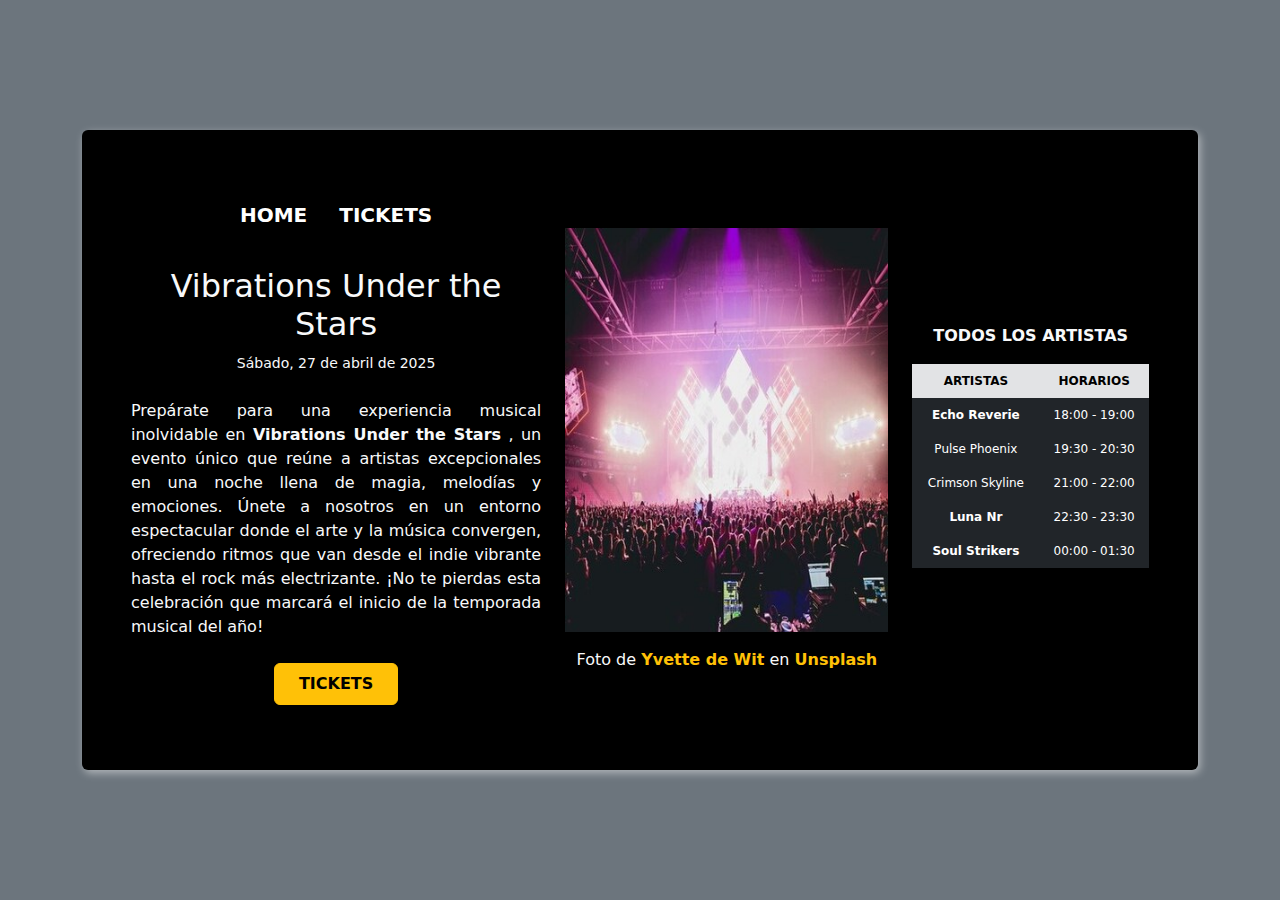
==== index.html @ 5f5421a3 "esqueleto de index.html y tickets.html listo, falta mejorar semantica, algunos margins, padding, y v" ====
<!DOCTYPE html>
<html lang="en">
  <head>
    <meta charset="UTF-8" />
    <meta name="viewport" content="width=device-width, initial-scale=1.0" />
    <link
      href="https://cdn.jsdelivr.net/npm/bootstrap@5.3.3/dist/css/bootstrap.min.css"
      rel="stylesheet"
      integrity="sha384-QWTKZyjpPEjISv5WaRU9OFeRpok6YctnYmDr5pNlyT2bRjXh0JMhjY6hW+ALEwIH"
      crossorigin="anonymous"
    />
    <link rel="stylesheet" href="css/style_index.css" />
    <title>Document</title>
  </head>
  <body class="bg-secondary">
    <main class="container d-flex vh-100">
      <section class="card bg-black my-auto p-5 custom-shadow">
        <div class="row g-4">
          <div class="col-sm-12 col-md-6 col-xl-5">
            <header>
              <nav class="navbar">
                <div class="container-fluid d-flex justify-content-center py-2">
                  <a
                    class="navbar-brand text-white mx-3 fw-bold text-uppercase"
                    href="#"
                    >Home</a
                  >
                  <a
                    class="navbar-brand text-white mx-3 fw-bold text-uppercase"
                    href="tickets.html"
                    >Tickets</a
                  >
                </div>
              </nav>
            </header>

            <section class="text-light text-center my-3">
              <h2 class="fs-2">Vibrations Under the Stars</h2>
              <small
                ><time datetime="">Sábado, 27 de abril de 2025 </time></small
              >
              <p class="text my-4">
                Prepárate para una experiencia musical inolvidable en
                <strong>Vibrations Under the Stars</strong> , un evento único
                que reúne a artistas excepcionales en una noche llena de magia,
                melodías y emociones. Únete a nosotros en un entorno
                espectacular donde el arte y la música convergen, ofreciendo
                ritmos que van desde el indie vibrante hasta el rock más
                electrizante. ¡No te pierdas esta celebración que marcará el
                inicio de la temporada musical del año!
              </p>
            </section>

            <div class="text-center my-3">
              <button
                class="btn btn-warning bg-warning fw-bold px-4 py-2 text-uppercase"
              >
                Tickets
              </button>
            </div>
          </div>
          <div
            class="col-sm-12 col-md-6 col-xl-4 text-center align-content-center text-light"
          >
            <img src="img/fondo.jpg" alt="" class="img-fluid" />
            <div class="mt-3">
              Foto de

              <a
                class="link-warning fw-bold text-decoration-none link-opacity-75-hover"
                target="_blank"
                href="https://unsplash.com/es/@yvettedewit?utm_content=creditCopyText&utm_medium=referral&utm_source=unsplash"
                >Yvette de Wit</a
              >
              en
              <a
                class="link-warning fw-bold text-decoration-none link-opacity-75-hover"
                target="_blank"
                href="https://unsplash.com/es/fotos/evento-musical-multitudinario-con-luces-Kcx_YuUR-dw?utm_content=creditCopyText&utm_medium=referral&utm_source=unsplash"
                >Unsplash</a
              >
            </div>
          </div>
          <div
            class="col-sm-12 col-md-12 col-xl-3 text-center align-content-center"
          >
            <table
              class="table table-dark table-hover table-borderless mx-auto caption-top"
            >
              <caption
                class="text-center text-light text-uppercase fw-bold fs-6 mb-2"
              >
                Todos los artistas
              </caption>
              <thead class="table-secondary">
                <tr class="text-uppercase">
                  <th scope="col">Artistas</th>
                  <th scope="col">Horarios</th>
                </tr>
              </thead>
              <tbody class="table-group-divider">
                <tr>
                  <th>Echo Reverie</th>
                  <td>18:00 - 19:00</td>
                </tr>
                <tr>
                  <td>Pulse Phoenix</td>
                  <td>19:30 - 20:30</td>
                </tr>
                <tr>
                  <td>Crimson Skyline</td>
                  <td>21:00 - 22:00</td>
                </tr>
                <tr>
                  <th>Luna Nr</th>
                  <td>22:30 - 23:30</td>
                </tr>
                <tr>
                  <th>Soul Strikers</th>
                  <td>00:00 - 01:30</td>
                </tr>
              </tbody>
            </table>
          </div>
        </div>
      </section>
    </main>

    <script
      src="https://cdn.jsdelivr.net/npm/bootstrap@5.3.3/dist/js/bootstrap.bundle.min.js"
      integrity="sha384-YvpcrYf0tY3lHB60NNkmXc5s9fDVZLESaAA55NDzOxhy9GkcIdslK1eN7N6jIeHz"
      crossorigin="anonymous"
    ></script>
  </body>
</html>
---- css/style_index.css ----
.custom-shadow {
  box-shadow: 2px 3px 8px #ffffff7a;
}

.table {
  font-size: 0.75rem;
}

.text {
  text-align: justify;
}

.navbar-brand {
  position: relative;
  transition: color 0.3s ease;
}

.navbar-brand::after {
  content: "";
  position: absolute;
  bottom: 0;
  left: 0;
  width: 0;
  height: 2px;
  background-color: #ffc107;
  transition: width 0.3s ease;
}

.navbar-brand:hover::after {
  width: 100%;
}
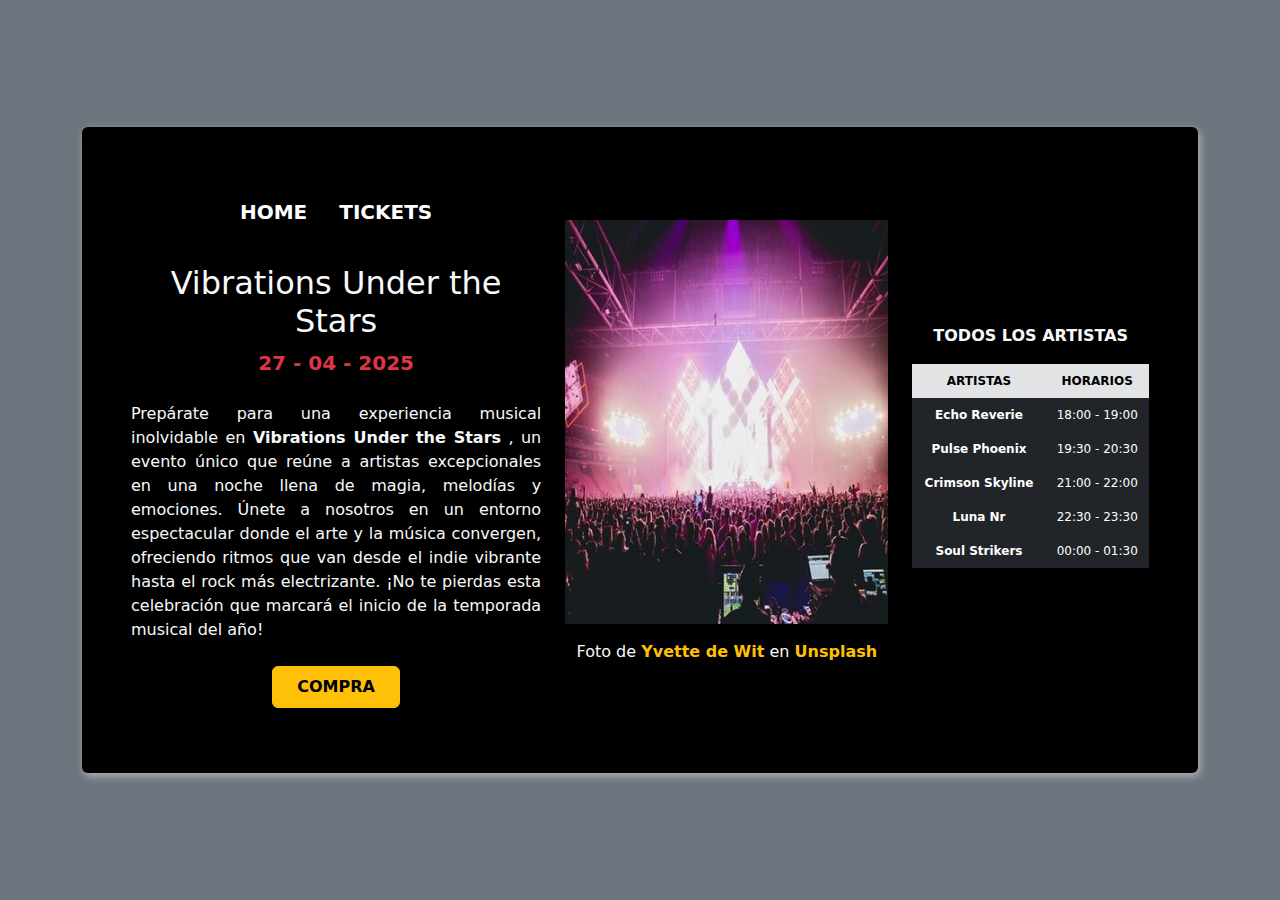
==== commit 255d03d8: "se corrigio semanticamente, se agrego una imagen para pantallas celular, se agrego el validator con " ====
--- a/index.html
+++ b/index.html
@@ -1,5 +1,5 @@
 <!DOCTYPE html>
-<html lang="en">
+<html lang="es">
   <head>
     <meta charset="UTF-8" />
     <meta name="viewport" content="width=device-width, initial-scale=1.0" />
@@ -10,34 +10,44 @@
       crossorigin="anonymous"
     />
     <link rel="stylesheet" href="css/style_index.css" />
-    <title>Document</title>
+    <meta
+      name="description"
+      content="Compra tus tickets para el festival de música Vibrations Under the Stars. Vive una experiencia única con artistas internacionales."
+    />
+
+    <title>Vibrations Under the Stars</title>
   </head>
   <body class="bg-secondary">
-    <main class="container d-flex vh-100">
-      <section class="card bg-black my-auto p-5 custom-shadow">
+    <main class="container d-flex min-vh-100 my-3 my-lg-0">
+      <div class="card bg-black my-auto p-5 custom-shadow">
         <div class="row g-4">
+          <!-- Primera columna: Navegación y descripción del evento -->
           <div class="col-sm-12 col-md-6 col-xl-5">
+            <!-- Header con navegación principal -->
             <header>
               <nav class="navbar">
                 <div class="container-fluid d-flex justify-content-center py-2">
                   <a
                     class="navbar-brand text-white mx-3 fw-bold text-uppercase"
-                    href="#"
+                    href="https://timonm1.github.io/landing_page_music/"
+                    aria-label="Ir a la página principal"
                     >Home</a
                   >
                   <a
                     class="navbar-brand text-white mx-3 fw-bold text-uppercase"
                     href="tickets.html"
+                    aria-label="Ir a la página de Tickets"
                     >Tickets</a
                   >
                 </div>
               </nav>
             </header>
 
+            <!-- Descripción del evento -->
             <section class="text-light text-center my-3">
-              <h2 class="fs-2">Vibrations Under the Stars</h2>
-              <small
-                ><time datetime="">Sábado, 27 de abril de 2025 </time></small
+              <h2>Vibrations Under the Stars</h2>
+              <small class="fw-bold fs-5 text-danger"
+                ><time datetime="2025-04-27">27 - 04 - 2025 </time></small
               >
               <p class="text my-4">
                 Prepárate para una experiencia musical inolvidable en
@@ -51,25 +61,39 @@
               </p>
             </section>
 
+            <!-- Botón para adquirir tickets -->
             <div class="text-center my-3">
-              <button
+              <a
+                href="tickets.html"
                 class="btn btn-warning bg-warning fw-bold px-4 py-2 text-uppercase"
               >
-                Tickets
-              </button>
+                Compra
+              </a>
             </div>
           </div>
-          <div
+
+          <!-- Segunda columna: Imagen representativa del evento -->
+          <figure
             class="col-sm-12 col-md-6 col-xl-4 text-center align-content-center text-light"
           >
-            <img src="img/fondo.jpg" alt="" class="img-fluid" />
-            <div class="mt-3">
+            <img
+              src="img/fondo.jpg"
+              alt="Fotografía de un evento musical con una multitud bajo luces brillantes"
+              class="img-fluid d-none d-sm-block mx-auto"
+            />
+            <img
+              src="img/fondo_sm.jpg"
+              alt="Fotografía de un evento musical con una multitud bajo luces brillantes"
+              class="img-fluid d-block d-sm-none mx-auto"
+            />
+            <figcaption class="mt-3">
               Foto de
 
               <a
                 class="link-warning fw-bold text-decoration-none link-opacity-75-hover"
                 target="_blank"
                 href="https://unsplash.com/es/@yvettedewit?utm_content=creditCopyText&utm_medium=referral&utm_source=unsplash"
+                rel="noopener noreferrer"
                 >Yvette de Wit</a
               >
               en
@@ -77,11 +101,14 @@
                 class="link-warning fw-bold text-decoration-none link-opacity-75-hover"
                 target="_blank"
                 href="https://unsplash.com/es/fotos/evento-musical-multitudinario-con-luces-Kcx_YuUR-dw?utm_content=creditCopyText&utm_medium=referral&utm_source=unsplash"
+                rel="noopener noreferrer"
                 >Unsplash</a
               >
-            </div>
-          </div>
-          <div
+            </figcaption>
+          </figure>
+
+          <!-- Tercera columna: Tabla de artistas y horarios -->
+          <aside
             class="col-sm-12 col-md-12 col-xl-3 text-center align-content-center"
           >
             <table
@@ -100,30 +127,30 @@
               </thead>
               <tbody class="table-group-divider">
                 <tr>
-                  <th>Echo Reverie</th>
+                  <th scope="row">Echo Reverie</th>
                   <td>18:00 - 19:00</td>
                 </tr>
                 <tr>
-                  <td>Pulse Phoenix</td>
+                  <th scope="row">Pulse Phoenix</th>
                   <td>19:30 - 20:30</td>
                 </tr>
                 <tr>
-                  <td>Crimson Skyline</td>
+                  <th scope="row">Crimson Skyline</th>
                   <td>21:00 - 22:00</td>
                 </tr>
                 <tr>
-                  <th>Luna Nr</th>
+                  <th scope="row">Luna Nr</th>
                   <td>22:30 - 23:30</td>
                 </tr>
                 <tr>
-                  <th>Soul Strikers</th>
+                  <th scope="row">Soul Strikers</th>
                   <td>00:00 - 01:30</td>
                 </tr>
               </tbody>
             </table>
-          </div>
+          </aside>
         </div>
-      </section>
+      </div>
     </main>
 
     <script
--- a/css/style_index.css
+++ b/css/style_index.css
@@ -1,15 +1,9 @@
+/* Estilo para la card*/
 .custom-shadow {
   box-shadow: 2px 3px 8px #ffffff7a;
 }
 
-.table {
-  font-size: 0.75rem;
-}
-
-.text {
-  text-align: justify;
-}
-
+/* Estilos para la barra de navegación */
 .navbar-brand {
   position: relative;
   transition: color 0.3s ease;
@@ -29,3 +23,13 @@
 .navbar-brand:hover::after {
   width: 100%;
 }
+
+/* texto de la descripción */
+.text {
+  text-align: justify;
+}
+
+/* Estilo de la tabla */
+.table {
+  font-size: 0.75rem;
+}
